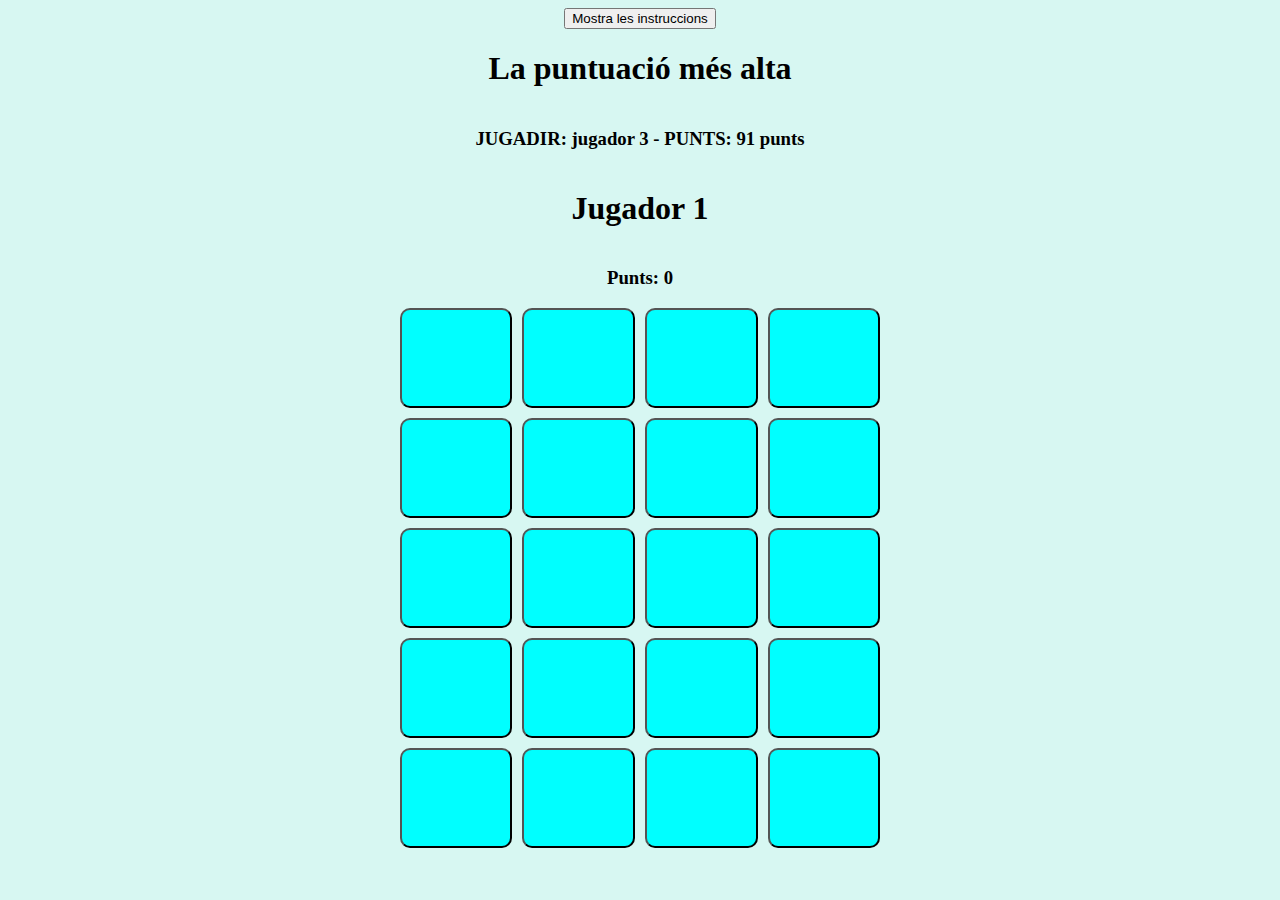
==== joc.html @ 581dceb2 "+" ====
<!DOCTYPE html>
<html lang="en">
<head>
    <meta charset="UTF-8">
    <meta name="viewport" content="width=device-width, initial-scale=1.0">
    <link rel="stylesheet" href="/style/styleJoc.css">
    <title>Parelles</title>
</head>
<body>

    
        <button>Mostra les instruccions</button>
   
        <h1>La puntuació més alta</h1>

        <h3>JUGADIR: jugador 3 - PUNTS: 91 punts</h3>

        <h1>Jugador 1</h1>

        <h3>Punts: 0</h3>

        <div id="cartes"></div>




    <script src="/script/code.js"></script>
</body>
</html>
---- style/styleJoc.css ----
body{
    display: flex;
    flex-direction: column;
    align-items: center;
    background-color: rgb(215, 247, 242);
}


#cartes{
    display: flex;
    justify-content: center;
    flex-wrap: wrap;
    gap: 10px;
    width: 40vw;
    height: 60vh;
}

.cartes{
    width: 22%;
    display: flex;
    justify-content: center;
    align-items: center;
    background-color: aqua;
    border-radius: 10px;
    color: #00000000;
}
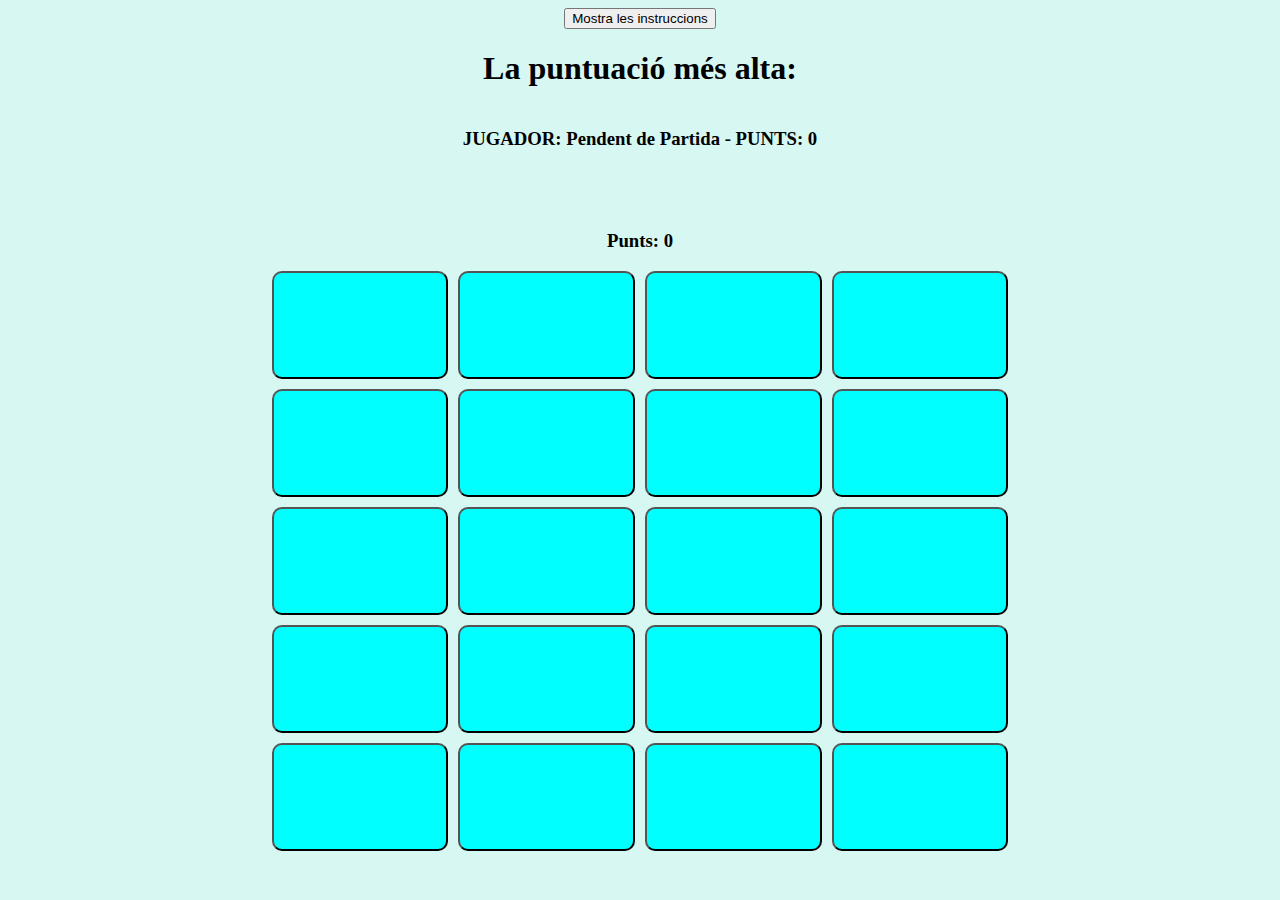
==== commit 9bd01651: "entrega" ====
--- a/joc.html
+++ b/joc.html
@@ -3,27 +3,29 @@
 <head>
     <meta charset="UTF-8">
     <meta name="viewport" content="width=device-width, initial-scale=1.0">
-    <link rel="stylesheet" href="/style/styleJoc.css">
+    <link rel="stylesheet" href="./style/styleJoc.css">
     <title>Parelles</title>
 </head>
 <body>
 
     
-        <button>Mostra les instruccions</button>
+        <div id="stats">
+            <button id="botoInstruccions">Mostra les instruccions</button>
    
-        <h1>La puntuació més alta</h1>
-
-        <h3>JUGADIR: jugador 3 - PUNTS: 91 punts</h3>
-
-        <h1>Jugador 1</h1>
-
-        <h3>Punts: 0</h3>
+            <h1>La puntuació més alta:</h1>
+    
+            <h3>JUGADOR: <span id="millorJugador"> Pendent de Partida</span> - PUNTS: <span id="millorPuntuacio">0</span></h3>
+    
+            <h1 id="nomJugador">Jugador 1</h1>
+    
+            <h3>Punts: <spanv id="puntuacio">0</spanv></h3>
+        </div>
 
         <div id="cartes"></div>
 
 
 
 
-    <script src="/script/code.js"></script>
+    <script src="./script/joc.js"></script>
 </body>
 </html>--- a/style/styleJoc.css
+++ b/style/styleJoc.css
@@ -5,18 +5,26 @@
     background-color: rgb(215, 247, 242);
 }
 
+#stats{
+    display: flex;
+    flex-direction: column;
+    align-items: center;
+    justify-content: center;
+    column-gap: 0;
+}
 
 #cartes{
     display: flex;
     justify-content: center;
     flex-wrap: wrap;
     gap: 10px;
-    width: 40vw;
+    width: 60vw;
     height: 60vh;
 }
 
 .cartes{
-    width: 22%;
+    width: 23%;
+    height: 20%;
     display: flex;
     justify-content: center;
     align-items: center;
